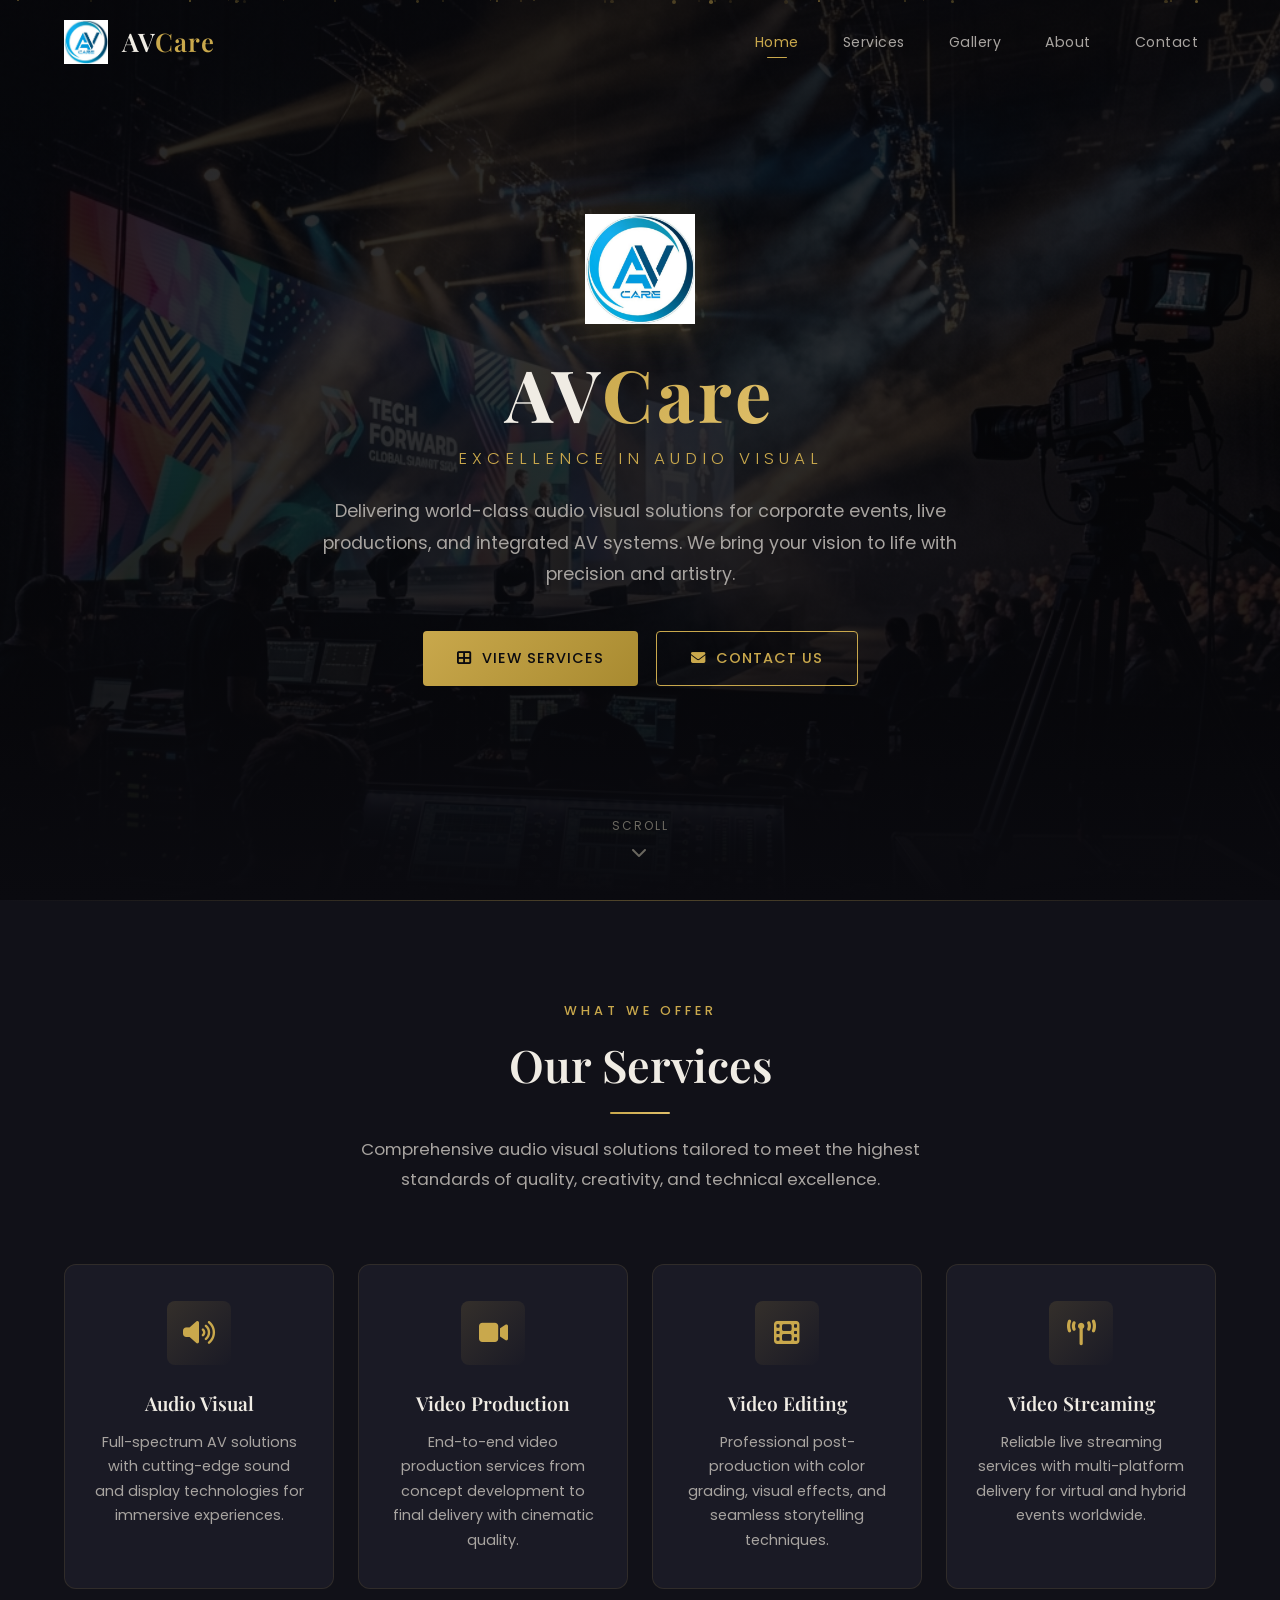
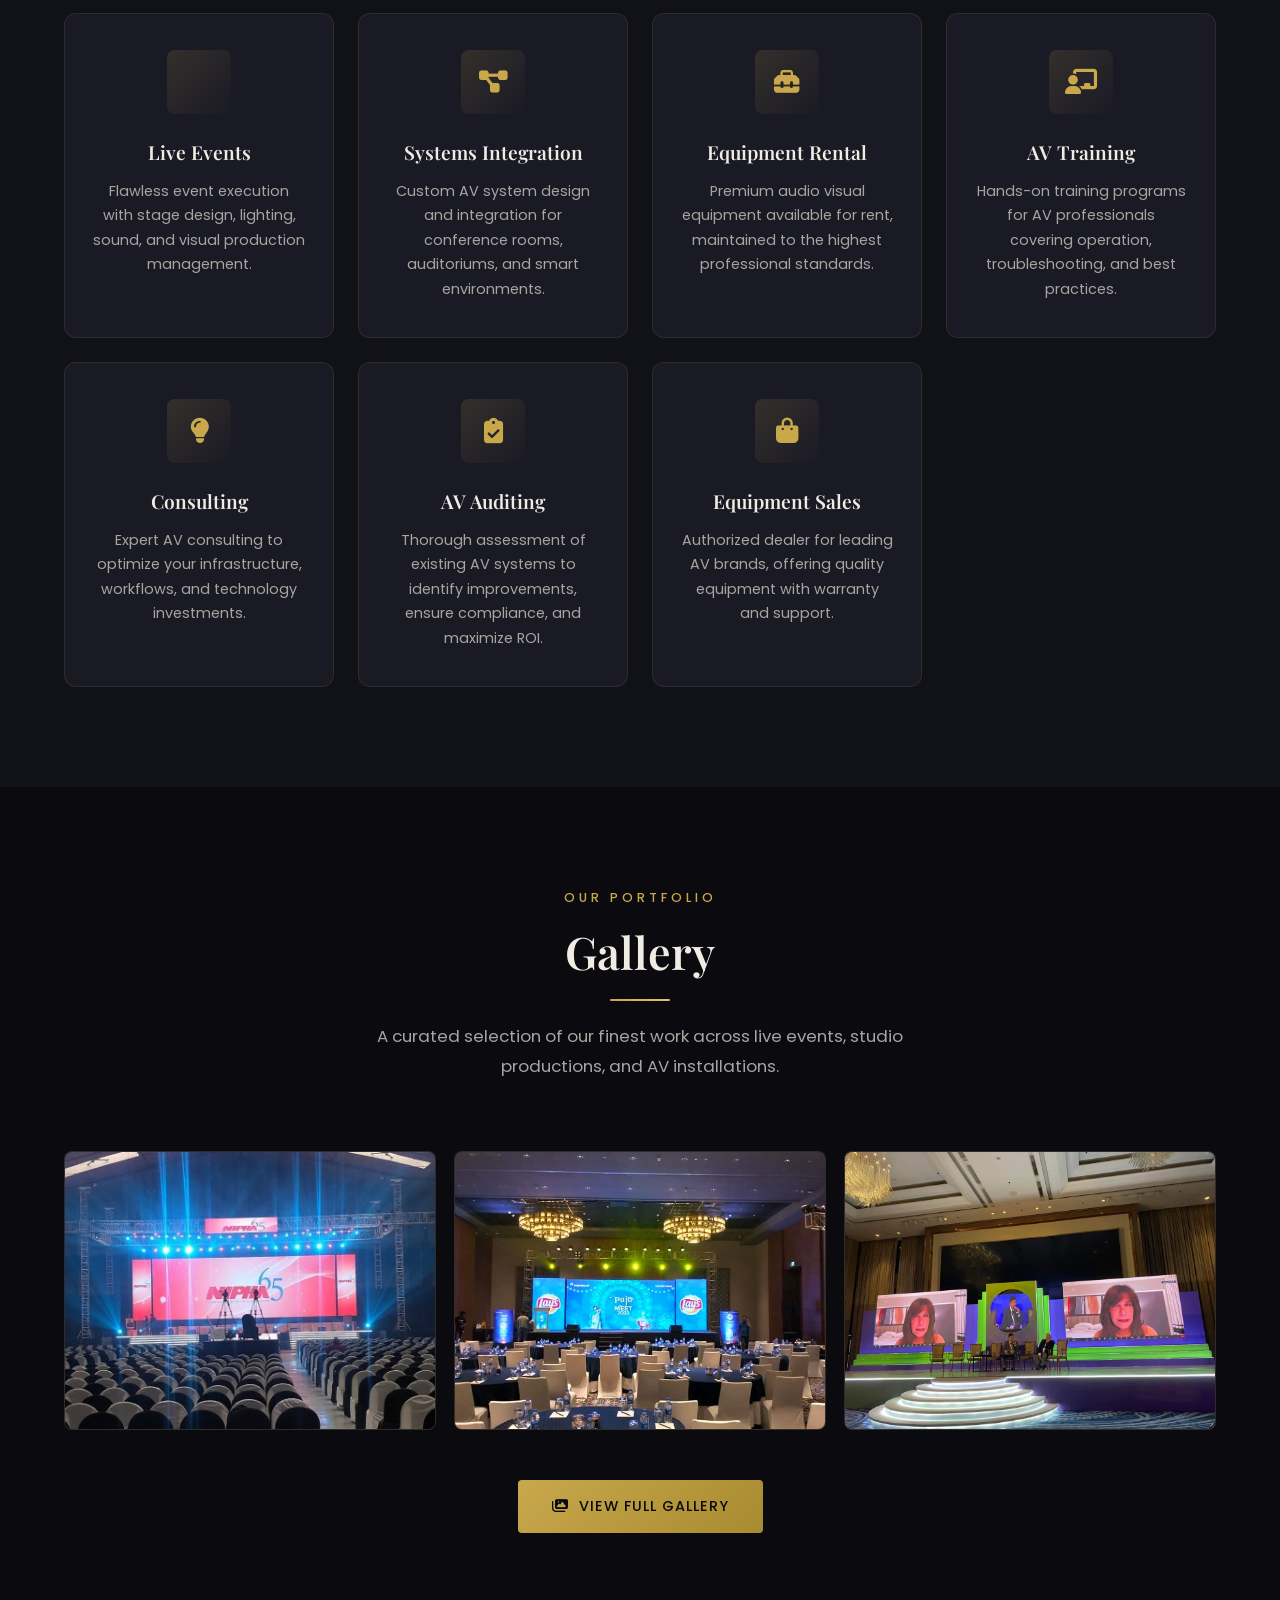
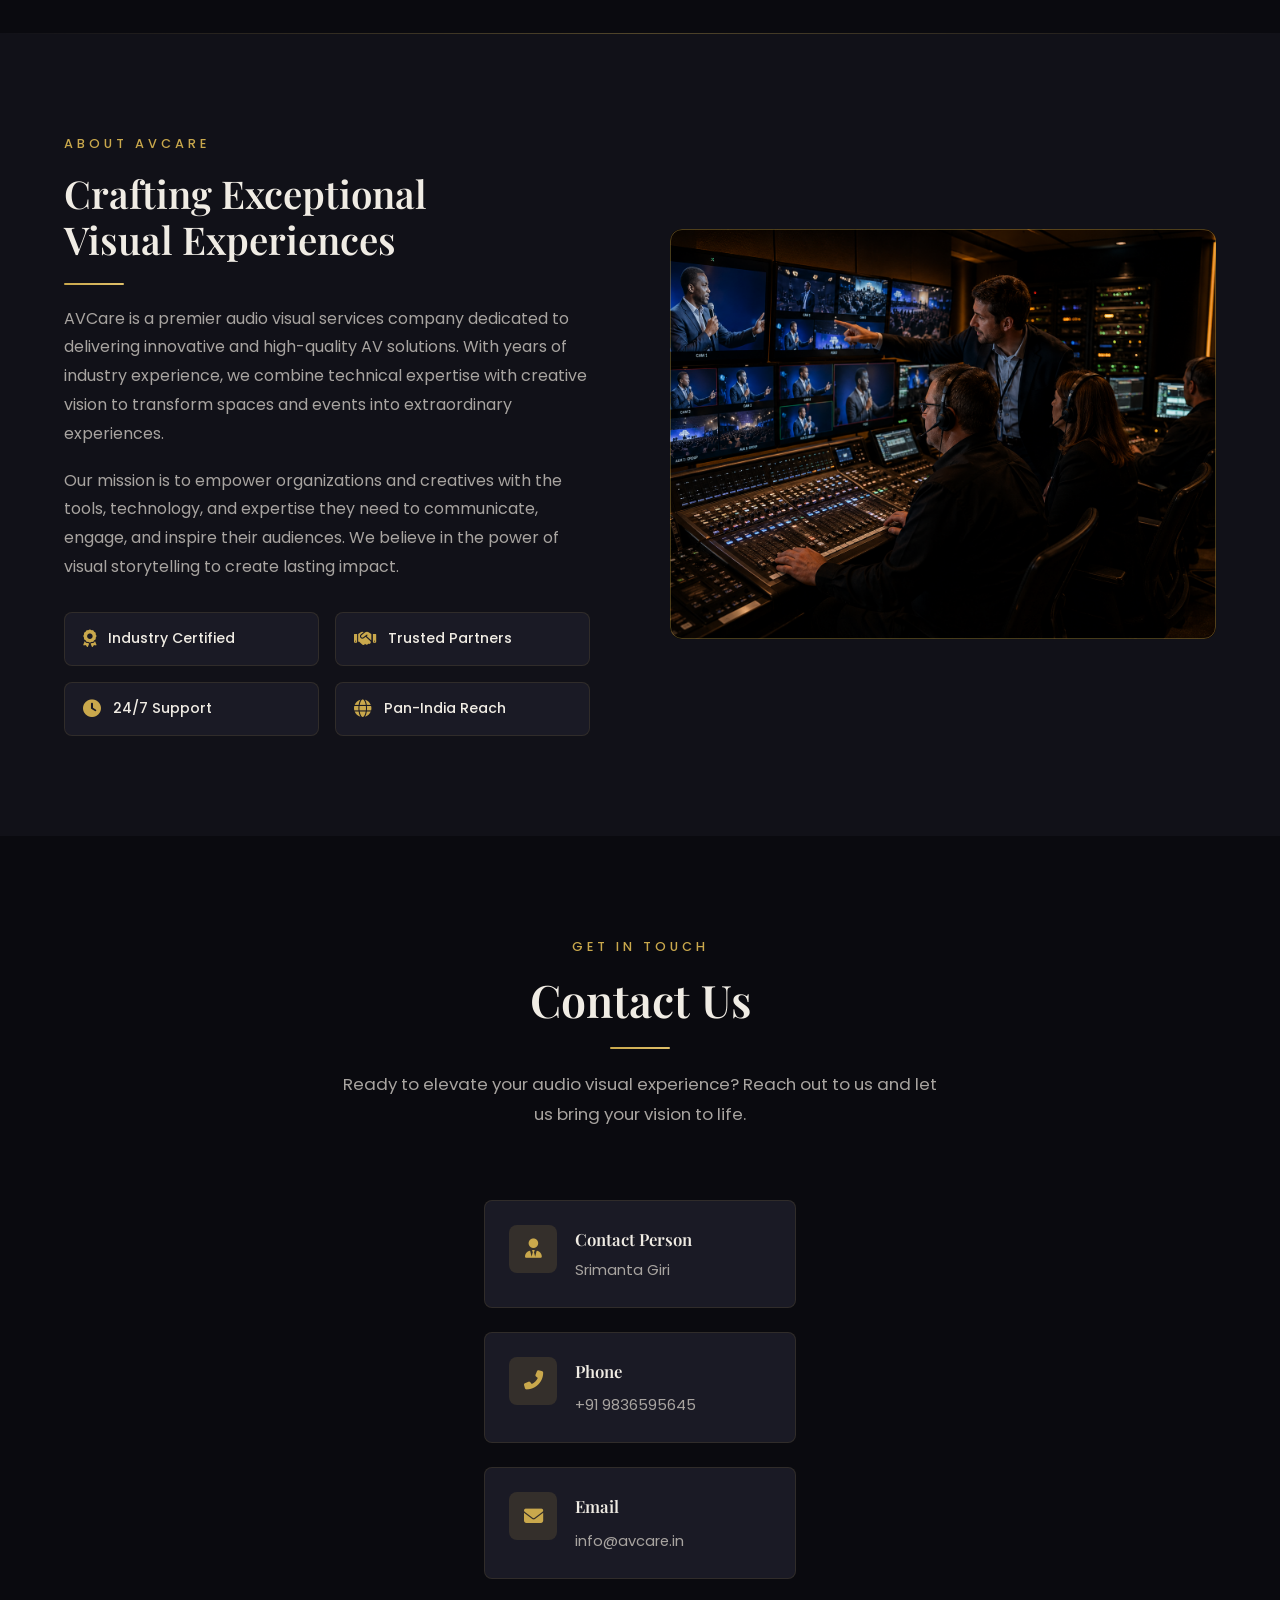
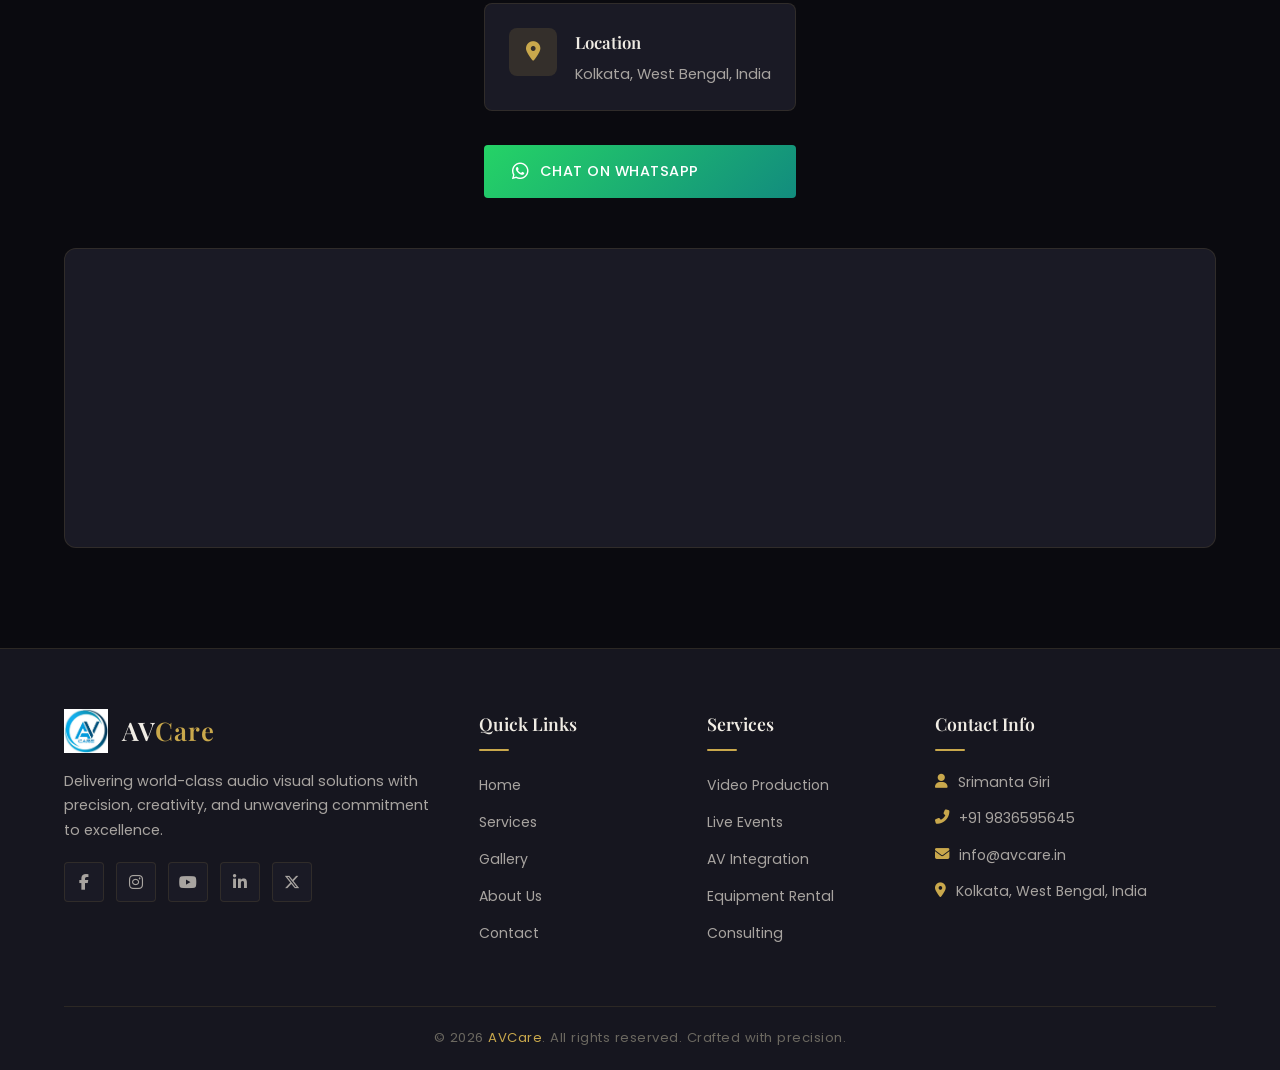
==== index.html @ 85659f5d "first commit" ====
<!DOCTYPE html>
<html lang="en">

<head>
  <meta charset="UTF-8">
  <meta name="viewport" content="width=device-width, initial-scale=1.0">
  <meta name="description"
    content="AVCare — Premium Audio Visual services including video production, live events, AV systems integration, equipment rental, and consulting. Elevating your visual experience.">
  <meta name="keywords"
    content="audio visual, video production, live events, AV services, equipment rental, video streaming, consulting">
  <meta name="author" content="AVCare">
  <title>AVCare — Premium Audio Visual Services</title>

  <!-- Fonts -->
  <link rel="preconnect" href="https://fonts.googleapis.com">
  <link rel="preconnect" href="https://fonts.gstatic.com" crossorigin>
  <link
    href="https://fonts.googleapis.com/css2?family=Playfair+Display:ital,wght@0,400;0,500;0,600;0,700;1,400&family=Poppins:wght@300;400;500;600;700&display=swap"
    rel="stylesheet">

  <!-- Font Awesome Icons -->
  <link rel="stylesheet" href="https://cdnjs.cloudflare.com/ajax/libs/font-awesome/6.5.1/css/all.min.css"
    integrity="sha512-DTOQO9RWCH3ppGqcWaEA1BIZOC6xxalwEsw9c2QQeAIftl+Vegovlnee1c9QX4TctnWMn13TZye+giMm8e2LwA=="
    crossorigin="anonymous" referrerpolicy="no-referrer" />

  <!-- Stylesheet -->
  <link rel="stylesheet" href="css/styles.css">

  <!-- Favicon -->
  <link rel="icon" href="images/logo.jpg" type="image/jpg">
</head>

<body>

  <!-- ============================================================
       PRELOADER
       ============================================================ -->
  <div class="preloader" id="preloader">
    <div class="preloader-inner">
      <div class="preloader-logo">
        <img src="images/logo.jpg" alt="AVCare Logo">
      </div>
      <div class="preloader-bar"></div>
    </div>
  </div>

  <!-- ============================================================
       NAVIGATION
       ============================================================ -->
  <nav class="navbar" id="navbar">
    <div class="container">
      <a href="#home" class="nav-brand">
        <img src="images/logo.jpg" alt="AVCare Logo" class="nav-logo">
        <span class="nav-brand-name">AV<span>Care</span></span>
      </a>

      <ul class="nav-menu" id="navMenu">
        <li><a href="#home" class="nav-link active" data-section="home">Home</a></li>
        <li><a href="#services" class="nav-link" data-section="services">Services</a></li>
        <li><a href="gallery.html" class="nav-link">Gallery</a></li>
        <li><a href="#about" class="nav-link" data-section="about">About</a></li>
        <li><a href="#contact" class="nav-link" data-section="contact">Contact</a></li>
      </ul>

      <button class="nav-toggle" id="navToggle" aria-label="Toggle navigation menu">
        <span></span>
        <span></span>
        <span></span>
      </button>
    </div>
  </nav>

  <!-- ============================================================
       HERO SECTION
       ============================================================ -->
  <section class="hero" id="home">
    <!-- Background -->
    <div class="hero-bg">
      <img src="images/hero-bg.jpg" alt="Audio Visual Production Background">
    </div>
    <div class="hero-overlay"></div>

    <!-- Floating particles -->
    <div class="hero-particles" id="heroParticles"></div>

    <!-- Content -->
    <div class="hero-content">
      <div class="hero-logo reveal">
        <img src="images/logo.jpg" alt="AVCare Logo">
      </div>
      <h1 class="hero-company-name reveal reveal-delay-1">AV<span>Care</span></h1>
      <p class="hero-tagline reveal reveal-delay-2">Excellence in Audio Visual</p>
      <p class="hero-description reveal reveal-delay-3">
        Delivering world-class audio visual solutions for corporate events, live productions,
        and integrated AV systems. We bring your vision to life with precision and artistry.
      </p>
      <div class="hero-buttons reveal reveal-delay-4">
        <a href="#services" class="btn btn-primary">
          <i class="fas fa-th-large"></i> View Services
        </a>
        <a href="#contact" class="btn btn-outline">
          <i class="fas fa-envelope"></i> Contact Us
        </a>
      </div>
    </div>

    <!-- Scroll indicator -->
    <div class="hero-scroll">
      <span>Scroll</span>
      <i class="fas fa-chevron-down"></i>
    </div>
  </section>

  <!-- ============================================================
       SERVICES SECTION
       ============================================================ -->
  <section class="services" id="services">
    <div class="container">
      <div class="section-header reveal">
        <span class="section-subtitle">What We Offer</span>
        <h2 class="section-title">Our Services</h2>
        <div class="section-divider"></div>
        <p class="section-description">
          Comprehensive audio visual solutions tailored to meet the highest standards
          of quality, creativity, and technical excellence.
        </p>
      </div>

      <div class="services-grid">
        <!-- Service 1: Audio Visual -->
        <div class="service-card reveal">
          <div class="service-icon">
            <i class="fas fa-volume-up"></i>
          </div>
          <h3 class="service-title">Audio Visual</h3>
          <p class="service-description">Full-spectrum AV solutions with cutting-edge sound and display technologies for
            immersive experiences.</p>
        </div>

        <!-- Service 2: Video Production -->
        <div class="service-card reveal reveal-delay-1">
          <div class="service-icon">
            <i class="fas fa-video"></i>
          </div>
          <h3 class="service-title">Video Production</h3>
          <p class="service-description">End-to-end video production services from concept development to final delivery
            with cinematic quality.</p>
        </div>

        <!-- Service 3: Video Editing -->
        <div class="service-card reveal reveal-delay-2">
          <div class="service-icon">
            <i class="fas fa-film"></i>
          </div>
          <h3 class="service-title">Video Editing</h3>
          <p class="service-description">Professional post-production with color grading, visual effects, and seamless
            storytelling techniques.</p>
        </div>

        <!-- Service 4: Video Streaming -->
        <div class="service-card reveal reveal-delay-3">
          <div class="service-icon">
            <i class="fas fa-broadcast-tower"></i>
          </div>
          <h3 class="service-title">Video Streaming</h3>
          <p class="service-description">Reliable live streaming services with multi-platform delivery for virtual and
            hybrid events worldwide.</p>
        </div>

        <!-- Service 5: Live Events -->
        <div class="service-card reveal">
          <div class="service-icon">
            <i class="fas fa-calendar-star"></i>
          </div>
          <h3 class="service-title">Live Events</h3>
          <p class="service-description">Flawless event execution with stage design, lighting, sound, and visual
            production management.</p>
        </div>

        <!-- Service 6: Systems Integration -->
        <div class="service-card reveal reveal-delay-1">
          <div class="service-icon">
            <i class="fas fa-project-diagram"></i>
          </div>
          <h3 class="service-title">Systems Integration</h3>
          <p class="service-description">Custom AV system design and integration for conference rooms, auditoriums, and
            smart environments.</p>
        </div>

        <!-- Service 7: Equipment Rental -->
        <div class="service-card reveal reveal-delay-2">
          <div class="service-icon">
            <i class="fas fa-toolbox"></i>
          </div>
          <h3 class="service-title">Equipment Rental</h3>
          <p class="service-description">Premium audio visual equipment available for rent, maintained to the highest
            professional standards.</p>
        </div>

        <!-- Service 8: AV Training -->
        <div class="service-card reveal reveal-delay-3">
          <div class="service-icon">
            <i class="fas fa-chalkboard-teacher"></i>
          </div>
          <h3 class="service-title">AV Training</h3>
          <p class="service-description">Hands-on training programs for AV professionals covering operation,
            troubleshooting, and best practices.</p>
        </div>

        <!-- Service 9: Consulting -->
        <div class="service-card reveal">
          <div class="service-icon">
            <i class="fas fa-lightbulb"></i>
          </div>
          <h3 class="service-title">Consulting</h3>
          <p class="service-description">Expert AV consulting to optimize your infrastructure, workflows, and technology
            investments.</p>
        </div>

        <!-- Service 10: AV Auditing -->
        <div class="service-card reveal reveal-delay-1">
          <div class="service-icon">
            <i class="fas fa-clipboard-check"></i>
          </div>
          <h3 class="service-title">AV Auditing</h3>
          <p class="service-description">Thorough assessment of existing AV systems to identify improvements, ensure
            compliance, and maximize ROI.</p>
        </div>

        <!-- Service 11: Equipment Sales -->
        <div class="service-card reveal reveal-delay-2">
          <div class="service-icon">
            <i class="fas fa-shopping-bag"></i>
          </div>
          <h3 class="service-title">Equipment Sales</h3>
          <p class="service-description">Authorized dealer for leading AV brands, offering quality equipment with
            warranty and support.</p>
        </div>
      </div>
    </div>
  </section>

  <!-- ============================================================
       GALLERY PREVIEW SECTION
       ============================================================ -->
  <section class="gallery-preview" id="gallery">
    <div class="container">
      <div class="section-header reveal">
        <span class="section-subtitle">Our Portfolio</span>
        <h2 class="section-title">Gallery</h2>
        <div class="section-divider"></div>
        <p class="section-description">
          A curated selection of our finest work across live events,
          studio productions, and AV installations.
        </p>
      </div>

      <div class="gallery-preview-grid" id="galleryPreviewGrid">
        <!-- Preview images loaded via JS -->
      </div>

      <div class="gallery-preview-cta reveal">
        <a href="gallery.html" class="btn btn-primary">
          <i class="fas fa-images"></i> View Full Gallery
        </a>
      </div>
    </div>
  </section>

  <!-- ============================================================
       ABOUT SECTION
       ============================================================ -->
  <section class="about" id="about">
    <div class="container">
      <div class="about-grid">
        <!-- About Content -->
        <div class="about-content">
          <span class="section-subtitle reveal">About AVCare</span>
          <h2 class="section-title reveal reveal-delay-1">Crafting Exceptional<br>Visual Experiences</h2>
          <div class="section-divider reveal reveal-delay-2"></div>

          <p class="about-text reveal reveal-delay-2">
            AVCare is a premier audio visual services company dedicated to delivering
            innovative and high-quality AV solutions. With years of industry experience,
            we combine technical expertise with creative vision to transform spaces and
            events into extraordinary experiences.
          </p>

          <p class="about-text reveal reveal-delay-3">
            Our mission is to empower organizations and creatives with the tools, technology,
            and expertise they need to communicate, engage, and inspire their audiences.
            We believe in the power of visual storytelling to create lasting impact.
          </p>

          <div class="about-features reveal reveal-delay-4">
            <div class="about-feature">
              <i class="fas fa-award"></i>
              <span>Industry Certified</span>
            </div>
            <div class="about-feature">
              <i class="fas fa-handshake"></i>
              <span>Trusted Partners</span>
            </div>
            <div class="about-feature">
              <i class="fas fa-clock"></i>
              <span>24/7 Support</span>
            </div>
            <div class="about-feature">
              <i class="fas fa-globe"></i>
              <span>Pan-India Reach</span>
            </div>
          </div>
        </div>

        <!-- About Image -->
        <div class="about-image reveal">
          <img src="images/about-bg.png" alt="AVCare Professional Team at Work" id="aboutImage">
          <div class="about-image-accent"></div>
        </div>
      </div>
    </div>
  </section>

  <!-- ============================================================
       CONTACT SECTION
       ============================================================ -->
  <section class="contact" id="contact">
    <div class="container">
      <div class="section-header reveal">
        <span class="section-subtitle">Get in Touch</span>
        <h2 class="section-title">Contact Us</h2>
        <div class="section-divider"></div>
        <p class="section-description">
          Ready to elevate your audio visual experience? Reach out to us
          and let us bring your vision to life.
        </p>
      </div>

      <div class="contact-grid">
        <!-- Contact Information -->
        <div class="contact-info reveal">
          <!-- Contact Person -->
          <div class="contact-card">
            <div class="contact-card-icon">
              <i class="fas fa-user-tie"></i>
            </div>
            <div class="contact-card-content">
              <h4>Contact Person</h4>
              <p>Srimanta Giri</p>
            </div>
          </div>

          <!-- Phone -->
          <div class="contact-card">
            <div class="contact-card-icon">
              <i class="fas fa-phone-alt"></i>
            </div>
            <div class="contact-card-content">
              <h4>Phone</h4>
              <a href="tel:+919836595645">+91 9836595645</a>
            </div>
          </div>

          <!-- Email -->
          <div class="contact-card">
            <div class="contact-card-icon">
              <i class="fas fa-envelope"></i>
            </div>
            <div class="contact-card-content">
              <h4>Email</h4>
              <a href="mailto:info@avcare.in">info@avcare.in</a>
            </div>
          </div>

          <!-- Location -->
          <div class="contact-card">
            <div class="contact-card-icon">
              <i class="fas fa-map-marker-alt"></i>
            </div>
            <div class="contact-card-content">
              <h4>Location</h4>
              <p>Kolkata, West Bengal, India</p>
            </div>
          </div>

          <!-- WhatsApp Button -->
          <a href="https://wa.me/919836595645" target="_blank" rel="noopener noreferrer" class="btn-whatsapp"
            id="whatsappBtn">
            <i class="fab fa-whatsapp"></i>
            Chat on WhatsApp
          </a>
        </div>

      </div>

      <!-- Map Placeholder -->
      <div class="contact-map reveal">
        <iframe
          src="https://www.google.com/maps/embed?pb=!1m18!1m12!1m3!1d235527.45448583984!2d88.18493893828125!3d22.535564950000003!2m3!1f0!2f0!3f0!3m2!1i1024!2i768!4f13.1!3m3!1m2!1s0x39f882db4908f667%3A0x43e330e68f6c2cbc!2sKolkata%2C%20West%20Bengal!5e0!3m2!1sen!2sin!4v1700000000000!5m2!1sen!2sin"
          allowfullscreen="" loading="lazy" referrerpolicy="no-referrer-when-downgrade"
          title="AVCare Location - Kolkata, India">
        </iframe>
      </div>
    </div>
  </section>

  <!-- ============================================================
       FOOTER
       ============================================================ -->
  <footer class="footer" id="footer">
    <div class="container">
      <div class="footer-grid">
        <!-- Brand Column -->
        <div class="footer-brand">
          <a href="#home" class="nav-brand">
            <img src="images/logo.jpg" alt="AVCare Logo" class="nav-logo">
            <span class="nav-brand-name">AV<span>Care</span></span>
          </a>
          <p>
            Delivering world-class audio visual solutions with precision,
            creativity, and unwavering commitment to excellence.
          </p>
          <div class="footer-social">
            <a href="#" aria-label="Facebook"><i class="fab fa-facebook-f"></i></a>
            <a href="#" aria-label="Instagram"><i class="fab fa-instagram"></i></a>
            <a href="#" aria-label="YouTube"><i class="fab fa-youtube"></i></a>
            <a href="#" aria-label="LinkedIn"><i class="fab fa-linkedin-in"></i></a>
            <a href="#" aria-label="Twitter / X"><i class="fab fa-x-twitter"></i></a>
          </div>
        </div>

        <!-- Quick Links -->
        <div class="footer-column">
          <h4>Quick Links</h4>
          <ul>
            <li><a href="#home">Home</a></li>
            <li><a href="#services">Services</a></li>
            <li><a href="gallery.html">Gallery</a></li>
            <li><a href="#about">About Us</a></li>
            <li><a href="#contact">Contact</a></li>
          </ul>
        </div>

        <!-- Services -->
        <div class="footer-column">
          <h4>Services</h4>
          <ul>
            <li><a href="#services">Video Production</a></li>
            <li><a href="#services">Live Events</a></li>
            <li><a href="#services">AV Integration</a></li>
            <li><a href="#services">Equipment Rental</a></li>
            <li><a href="#services">Consulting</a></li>
          </ul>
        </div>

        <!-- Contact Info -->
        <div class="footer-column">
          <h4>Contact Info</h4>
          <div class="footer-contact-item">
            <i class="fas fa-user"></i>
            <span>Srimanta Giri</span>
          </div>
          <div class="footer-contact-item">
            <i class="fas fa-phone-alt"></i>
            <span>+91 9836595645</span>
          </div>
          <div class="footer-contact-item">
            <i class="fas fa-envelope"></i>
            <span>info@avcare.in</span>
          </div>
          <div class="footer-contact-item">
            <i class="fas fa-map-marker-alt"></i>
            <span>Kolkata, West Bengal, India</span>
          </div>
        </div>
      </div>

      <div class="footer-bottom">
        <p>&copy; 2026 <a href="#home">AVCare</a>. All rights reserved. Crafted with precision.</p>
      </div>
    </div>
  </footer>



  <!-- ============================================================
       BACK TO TOP
       ============================================================ -->
  <button class="back-to-top" id="backToTop" aria-label="Back to top">
    <i class="fas fa-chevron-up"></i>
  </button>

  <!-- JavaScript -->
  <script src="js/script.js"></script>
</body>

</html>
---- css/styles.css ----
/* ============================================================
   AVCare - Premium Audio Visual Services
   Stylesheet
   Theme: Dark Luxury with Gold Accents
   ============================================================ */

/* --- Google Fonts Import --- */
@import url('https://fonts.googleapis.com/css2?family=Playfair+Display:ital,wght@0,400;0,500;0,600;0,700;1,400&family=Poppins:wght@300;400;500;600;700&display=swap');

/* --- CSS Custom Properties (Design Tokens) --- */
:root {
  /* Colors */
  --color-bg-primary: #0a0a0f;
  --color-bg-secondary: #111118;
  --color-bg-tertiary: #16161f;
  --color-bg-card: #1a1a25;
  --color-bg-card-hover: #1f1f2e;

  --color-gold: #c9a84c;
  --color-gold-light: #e0c06a;
  --color-gold-dark: #a88a30;
  --color-gold-muted: rgba(201, 168, 76, 0.15);

  --color-deep-blue: #1a2a5e;
  --color-deep-blue-light: #2a3d7a;

  --color-text-primary: #f0ece4;
  --color-text-secondary: #a8a4a0;
  --color-text-muted: #6b6860;

  --color-border: rgba(201, 168, 76, 0.12);
  --color-border-hover: rgba(201, 168, 76, 0.35);

  --color-overlay: rgba(10, 10, 15, 0.85);
  --color-overlay-dark: rgba(10, 10, 15, 0.92);

  /* Typography */
  --font-heading: 'Playfair Display', Georgia, serif;
  --font-body: 'Poppins', 'Segoe UI', sans-serif;

  /* Spacing */
  --section-padding: 100px 0;
  --container-max: 1200px;
  --container-padding: 0 24px;

  /* Transitions */
  --transition-fast: 0.2s ease;
  --transition-base: 0.35s ease;
  --transition-slow: 0.5s ease;
  --transition-smooth: 0.6s cubic-bezier(0.16, 1, 0.3, 1);

  /* Borders */
  --radius-sm: 4px;
  --radius-md: 8px;
  --radius-lg: 12px;
  --radius-xl: 20px;

  /* Shadows */
  --shadow-card: 0 4px 30px rgba(0, 0, 0, 0.3);
  --shadow-card-hover: 0 8px 40px rgba(0, 0, 0, 0.5), 0 0 30px rgba(201, 168, 76, 0.07);
  --shadow-gold-glow: 0 0 40px rgba(201, 168, 76, 0.15);
}

/* --- Reset & Base --- */
*,
*::before,
*::after {
  margin: 0;
  padding: 0;
  box-sizing: border-box;
}

html {
  scroll-behavior: smooth;
  font-size: 16px;
  -webkit-font-smoothing: antialiased;
  -moz-osx-font-smoothing: grayscale;
}

body {
  font-family: var(--font-body);
  background-color: var(--color-bg-primary);
  color: var(--color-text-primary);
  line-height: 1.7;
  overflow-x: hidden;
}

a {
  text-decoration: none;
  color: inherit;
  transition: color var(--transition-fast);
}

ul {
  list-style: none;
}

img {
  max-width: 100%;
  height: auto;
  display: block;
}

button {
  cursor: pointer;
  border: none;
  outline: none;
  font-family: var(--font-body);
}

/* --- Utility Classes --- */
.container {
  max-width: var(--container-max);
  margin: 0 auto;
  padding: var(--container-padding);
}

.section-header {
  text-align: center;
  margin-bottom: 70px;
}

.section-subtitle {
  font-family: var(--font-body);
  font-size: 0.8rem;
  font-weight: 500;
  letter-spacing: 4px;
  text-transform: uppercase;
  color: var(--color-gold);
  margin-bottom: 16px;
  display: block;
}

.section-title {
  font-family: var(--font-heading);
  font-size: 2.8rem;
  font-weight: 600;
  color: var(--color-text-primary);
  line-height: 1.2;
  margin-bottom: 20px;
}

.section-divider {
  width: 60px;
  height: 2px;
  background: linear-gradient(90deg, var(--color-gold), var(--color-gold-light));
  margin: 0 auto 20px;
  border-radius: 2px;
}

.section-description {
  font-size: 1.05rem;
  color: var(--color-text-secondary);
  max-width: 600px;
  margin: 0 auto;
  line-height: 1.8;
}

/* --- Scroll Reveal Animations --- */
.reveal {
  opacity: 0;
  transform: translateY(40px);
  transition: opacity 0.8s cubic-bezier(0.16, 1, 0.3, 1),
              transform 0.8s cubic-bezier(0.16, 1, 0.3, 1);
}

.reveal.active {
  opacity: 1;
  transform: translateY(0);
}

.reveal-delay-1 { transition-delay: 0.1s; }
.reveal-delay-2 { transition-delay: 0.2s; }
.reveal-delay-3 { transition-delay: 0.3s; }
.reveal-delay-4 { transition-delay: 0.4s; }
.reveal-delay-5 { transition-delay: 0.5s; }

/* --- Preloader --- */
.preloader {
  position: fixed;
  top: 0;
  left: 0;
  width: 100%;
  height: 100%;
  background: var(--color-bg-primary);
  display: flex;
  align-items: center;
  justify-content: center;
  z-index: 10000;
  transition: opacity 0.6s ease, visibility 0.6s ease;
}

.preloader.hidden {
  opacity: 0;
  visibility: hidden;
}

.preloader-inner {
  text-align: center;
}

.preloader-logo {
  width: 80px;
  height: 80px;
  margin: 0 auto 20px;
  animation: preloaderPulse 1.5s ease-in-out infinite;
}

.preloader-logo img {
  width: 100%;
  height: 100%;
  object-fit: contain;
}

.preloader-bar {
  width: 120px;
  height: 2px;
  background: var(--color-bg-tertiary);
  border-radius: 2px;
  overflow: hidden;
  margin: 0 auto;
}

.preloader-bar::after {
  content: '';
  display: block;
  width: 40%;
  height: 100%;
  background: linear-gradient(90deg, var(--color-gold), var(--color-gold-light));
  border-radius: 2px;
  animation: preloaderSlide 1.2s ease-in-out infinite;
}

@keyframes preloaderPulse {
  0%, 100% { opacity: 0.5; transform: scale(0.95); }
  50% { opacity: 1; transform: scale(1); }
}

@keyframes preloaderSlide {
  0% { transform: translateX(-100%); }
  100% { transform: translateX(350%); }
}

/* ============================================================
   NAVIGATION
   ============================================================ */
.navbar {
  position: fixed;
  top: 0;
  left: 0;
  width: 100%;
  padding: 20px 0;
  z-index: 1000;
  transition: background var(--transition-base),
              padding var(--transition-base),
              box-shadow var(--transition-base);
}

.navbar.scrolled {
  background: rgba(10, 10, 15, 0.95);
  backdrop-filter: blur(20px);
  -webkit-backdrop-filter: blur(20px);
  padding: 12px 0;
  box-shadow: 0 2px 30px rgba(0, 0, 0, 0.4);
  border-bottom: 1px solid var(--color-border);
}

.navbar .container {
  display: flex;
  align-items: center;
  justify-content: space-between;
}

.nav-brand {
  display: flex;
  align-items: center;
  gap: 14px;
}

.nav-logo {
  width: 44px;
  height: 44px;
  object-fit: contain;
  transition: transform var(--transition-base);
}

.nav-brand:hover .nav-logo {
  transform: scale(1.05);
}

.nav-brand-name {
  font-family: var(--font-heading);
  font-size: 1.6rem;
  font-weight: 600;
  color: var(--color-text-primary);
  letter-spacing: 1px;
}

.nav-brand-name span {
  color: var(--color-gold);
}

.nav-menu {
  display: flex;
  align-items: center;
  gap: 8px;
}

.nav-link {
  padding: 8px 18px;
  font-size: 0.88rem;
  font-weight: 400;
  letter-spacing: 0.5px;
  color: var(--color-text-secondary);
  border-radius: var(--radius-sm);
  transition: color var(--transition-fast), background var(--transition-fast);
  position: relative;
}

.nav-link:hover,
.nav-link.active {
  color: var(--color-gold);
}

.nav-link::after {
  content: '';
  position: absolute;
  bottom: 2px;
  left: 50%;
  transform: translateX(-50%) scaleX(0);
  width: 20px;
  height: 1.5px;
  background: var(--color-gold);
  border-radius: 2px;
  transition: transform var(--transition-base);
}

.nav-link:hover::after,
.nav-link.active::after {
  transform: translateX(-50%) scaleX(1);
}

/* Mobile hamburger */
.nav-toggle {
  display: none;
  flex-direction: column;
  gap: 5px;
  background: none;
  padding: 6px;
  cursor: pointer;
}

.nav-toggle span {
  width: 24px;
  height: 2px;
  background: var(--color-text-primary);
  border-radius: 2px;
  transition: transform var(--transition-base), opacity var(--transition-base);
}

.nav-toggle.active span:nth-child(1) {
  transform: translateY(7px) rotate(45deg);
}

.nav-toggle.active span:nth-child(2) {
  opacity: 0;
}

.nav-toggle.active span:nth-child(3) {
  transform: translateY(-7px) rotate(-45deg);
}

/* ============================================================
   HERO SECTION
   ============================================================ */
.hero {
  position: relative;
  min-height: 100vh;
  display: flex;
  align-items: center;
  justify-content: center;
  overflow: hidden;
}

.hero-bg {
  position: absolute;
  top: 0;
  left: 0;
  width: 100%;
  height: 100%;
  z-index: -2;
}

.hero-bg img {
  width: 100%;
  height: 100%;
  object-fit: cover;
  filter: brightness(0.3) saturate(0.7);
}

/* Animated gradient overlay */
.hero-overlay {
  position: absolute;
  top: 0;
  left: 0;
  width: 100%;
  height: 100%;
  z-index: -1;
  background: linear-gradient(
    180deg,
    rgba(10, 10, 15, 0.6) 0%,
    rgba(10, 10, 15, 0.4) 40%,
    rgba(10, 10, 15, 0.7) 80%,
    rgba(10, 10, 15, 1) 100%
  );
}

.hero-content {
  text-align: center;
  padding: 0 24px;
  max-width: 850px;
}

.hero-logo {
  width: 110px;
  height: 110px;
  margin: 0 auto 30px;
  animation: heroLogoFloat 4s ease-in-out infinite;
}

.hero-logo img {
  width: 100%;
  height: 100%;
  object-fit: contain;
  filter: drop-shadow(0 4px 20px rgba(201, 168, 76, 0.25));
}

@keyframes heroLogoFloat {
  0%, 100% { transform: translateY(0); }
  50% { transform: translateY(-10px); }
}

.hero-company-name {
  font-family: var(--font-heading);
  font-size: 4.5rem;
  font-weight: 700;
  color: var(--color-text-primary);
  letter-spacing: 4px;
  line-height: 1.1;
  margin-bottom: 10px;
}

.hero-company-name span {
  background: linear-gradient(135deg, var(--color-gold), var(--color-gold-light));
  -webkit-background-clip: text;
  -webkit-text-fill-color: transparent;
  background-clip: text;
}

.hero-tagline {
  font-family: var(--font-body);
  font-size: 1.05rem;
  font-weight: 300;
  letter-spacing: 5px;
  text-transform: uppercase;
  color: var(--color-gold);
  margin-bottom: 24px;
}

.hero-description {
  font-size: 1.1rem;
  color: var(--color-text-secondary);
  line-height: 1.8;
  margin-bottom: 40px;
  max-width: 650px;
  margin-left: auto;
  margin-right: auto;
}

.hero-buttons {
  display: flex;
  gap: 18px;
  justify-content: center;
  flex-wrap: wrap;
}

/* Buttons */
.btn {
  display: inline-flex;
  align-items: center;
  gap: 10px;
  padding: 14px 34px;
  font-family: var(--font-body);
  font-size: 0.9rem;
  font-weight: 500;
  letter-spacing: 1px;
  text-transform: uppercase;
  border-radius: var(--radius-sm);
  transition: all var(--transition-base);
  position: relative;
  overflow: hidden;
}

.btn-primary {
  background: linear-gradient(135deg, var(--color-gold), var(--color-gold-dark));
  color: var(--color-bg-primary);
}

.btn-primary:hover {
  box-shadow: var(--shadow-gold-glow);
  transform: translateY(-2px);
}

.btn-outline {
  background: transparent;
  color: var(--color-gold);
  border: 1px solid var(--color-gold);
}

.btn-outline:hover {
  background: var(--color-gold-muted);
  transform: translateY(-2px);
}

/* Hero scroll indicator */
.hero-scroll {
  position: absolute;
  bottom: 40px;
  left: 50%;
  transform: translateX(-50%);
  display: flex;
  flex-direction: column;
  align-items: center;
  gap: 8px;
  color: var(--color-text-muted);
  font-size: 0.75rem;
  letter-spacing: 2px;
  text-transform: uppercase;
  animation: scrollBounce 2s ease-in-out infinite;
}

.hero-scroll i {
  font-size: 1rem;
}

@keyframes scrollBounce {
  0%, 100% { transform: translateX(-50%) translateY(0); }
  50% { transform: translateX(-50%) translateY(8px); }
}

/* Decorative particles */
.hero-particles {
  position: absolute;
  top: 0;
  left: 0;
  width: 100%;
  height: 100%;
  z-index: -1;
  pointer-events: none;
  overflow: hidden;
}

.particle {
  position: absolute;
  width: 3px;
  height: 3px;
  background: var(--color-gold);
  border-radius: 50%;
  opacity: 0;
  animation: particleFloat linear infinite;
}

@keyframes particleFloat {
  0% {
    opacity: 0;
    transform: translateY(100vh) scale(0);
  }
  10% {
    opacity: 0.6;
  }
  90% {
    opacity: 0.2;
  }
  100% {
    opacity: 0;
    transform: translateY(-20vh) scale(1);
  }
}

/* ============================================================
   SERVICES SECTION
   ============================================================ */
.services {
  padding: var(--section-padding);
  background: var(--color-bg-secondary);
  position: relative;
}

.services::before {
  content: '';
  position: absolute;
  top: 0;
  left: 0;
  width: 100%;
  height: 1px;
  background: linear-gradient(90deg, transparent, var(--color-border-hover), transparent);
}

.services-grid {
  display: grid;
  grid-template-columns: repeat(auto-fill, minmax(260px, 1fr));
  gap: 24px;
}

.service-card {
  background: var(--color-bg-card);
  border: 1px solid var(--color-border);
  border-radius: var(--radius-lg);
  padding: 36px 28px;
  text-align: center;
  transition: all var(--transition-smooth);
  position: relative;
  overflow: hidden;
}

.service-card::before {
  content: '';
  position: absolute;
  top: 0;
  left: 0;
  width: 100%;
  height: 100%;
  background: linear-gradient(135deg, var(--color-gold-muted), transparent 60%);
  opacity: 0;
  transition: opacity var(--transition-base);
}

.service-card:hover {
  transform: translateY(-8px);
  border-color: var(--color-border-hover);
  box-shadow: var(--shadow-card-hover);
  background: var(--color-bg-card-hover);
}

.service-card:hover::before {
  opacity: 1;
}

.service-icon {
  position: relative;
  width: 64px;
  height: 64px;
  margin: 0 auto 22px;
  display: flex;
  align-items: center;
  justify-content: center;
  background: linear-gradient(135deg, var(--color-gold-muted), transparent);
  border-radius: var(--radius-md);
  transition: all var(--transition-base);
}

.service-icon i {
  font-size: 1.6rem;
  color: var(--color-gold);
  transition: transform var(--transition-base);
}

.service-card:hover .service-icon {
  background: linear-gradient(135deg, var(--color-gold), var(--color-gold-dark));
  box-shadow: var(--shadow-gold-glow);
}

.service-card:hover .service-icon i {
  color: var(--color-bg-primary);
  transform: scale(1.1);
}

.service-title {
  font-family: var(--font-heading);
  font-size: 1.2rem;
  font-weight: 600;
  color: var(--color-text-primary);
  margin-bottom: 10px;
  position: relative;
}

.service-description {
  font-size: 0.9rem;
  color: var(--color-text-secondary);
  line-height: 1.7;
  position: relative;
}

/* ============================================================
   GALLERY PREVIEW (Homepage)
   ============================================================ */
.gallery-preview {
  padding: var(--section-padding);
  background: var(--color-bg-primary);
  position: relative;
}

.gallery-preview-grid {
  display: grid;
  grid-template-columns: repeat(3, 1fr);
  gap: 18px;
  margin-bottom: 40px;
}

.gallery-preview-item {
  position: relative;
  border-radius: var(--radius-md);
  overflow: hidden;
  aspect-ratio: 4 / 3;
  background: var(--color-bg-card);
  border: 1px solid var(--color-border);
  cursor: pointer;
}

.gallery-preview-item img {
  width: 100%;
  height: 100%;
  object-fit: cover;
  transition: transform var(--transition-slow), filter var(--transition-slow);
}

.gallery-preview-item-overlay {
  position: absolute;
  top: 0;
  left: 0;
  width: 100%;
  height: 100%;
  background: linear-gradient(180deg, transparent 0%, rgba(10, 10, 15, 0.75) 100%);
  opacity: 0;
  transition: opacity var(--transition-base);
  display: flex;
  align-items: flex-end;
  padding: 20px;
}

.gallery-preview-item-overlay span {
  font-family: var(--font-heading);
  font-size: 1rem;
  font-weight: 500;
  color: var(--color-text-primary);
}

.gallery-preview-item:hover img {
  transform: scale(1.08);
  filter: brightness(0.7);
}

.gallery-preview-item:hover .gallery-preview-item-overlay {
  opacity: 1;
}

.gallery-preview-cta {
  text-align: center;
  padding-top: 10px;
}

/* ============================================================
   GALLERY PAGE
   ============================================================ */
.gallery-page {
  padding-top: 0;
}

/* Gallery page hero */
.gallery-page-hero {
  padding: 140px 0 60px;
  background: var(--color-bg-secondary);
  text-align: center;
  position: relative;
  border-bottom: 1px solid var(--color-border);
}

.gallery-page-hero::before {
  content: '';
  position: absolute;
  top: 0;
  left: 0;
  width: 100%;
  height: 100%;
  background: radial-gradient(ellipse at top center, rgba(201, 168, 76, 0.04) 0%, transparent 70%);
  pointer-events: none;
}

.gallery-page-hero-content {
  position: relative;
}

/* Breadcrumb */
.breadcrumb {
  display: flex;
  align-items: center;
  justify-content: center;
  gap: 10px;
  margin-bottom: 20px;
  font-size: 0.85rem;
}

.breadcrumb a {
  color: var(--color-text-secondary);
  transition: color var(--transition-fast);
}

.breadcrumb a:hover {
  color: var(--color-gold);
}

.breadcrumb i {
  font-size: 0.6rem;
  color: var(--color-text-muted);
}

.breadcrumb span {
  color: var(--color-gold);
}

/* Gallery filter bar */
.gallery-filters {
  padding: 30px 0;
  background: var(--color-bg-primary);
  position: sticky;
  top: 64px;
  z-index: 100;
  border-bottom: 1px solid var(--color-border);
}

.filter-bar {
  display: flex;
  align-items: center;
  justify-content: center;
  gap: 10px;
  flex-wrap: wrap;
}

.filter-btn {
  padding: 10px 24px;
  font-family: var(--font-body);
  font-size: 0.85rem;
  font-weight: 500;
  letter-spacing: 0.5px;
  text-transform: uppercase;
  color: var(--color-text-secondary);
  background: var(--color-bg-card);
  border: 1px solid var(--color-border);
  border-radius: var(--radius-sm);
  cursor: pointer;
  transition: all var(--transition-fast);
}

.filter-btn:hover {
  color: var(--color-gold);
  border-color: var(--color-border-hover);
}

.filter-btn.active {
  background: linear-gradient(135deg, var(--color-gold), var(--color-gold-dark));
  color: var(--color-bg-primary);
  border-color: var(--color-gold);
}

/* Gallery page content */
.gallery-page-content {
  padding: 50px 0 80px;
  background: var(--color-bg-primary);
  min-height: 50vh;
}

/* Masonry grid */
.gallery-masonry {
  display: grid;
  grid-template-columns: repeat(auto-fill, minmax(300px, 1fr));
  gap: 20px;
}

/* Gallery card */
.gallery-card {
  opacity: 0;
  transform: translateY(30px) scale(0.97);
  animation: galleryCardIn 0.6s cubic-bezier(0.16, 1, 0.3, 1) forwards;
}

.gallery-card.visible {
  opacity: 1;
  transform: translateY(0) scale(1);
}

@keyframes galleryCardIn {
  to {
    opacity: 1;
    transform: translateY(0) scale(1);
  }
}

.gallery-card-inner {
  position: relative;
  border-radius: var(--radius-lg);
  overflow: hidden;
  aspect-ratio: 4 / 3;
  background: var(--color-bg-card);
  border: 1px solid var(--color-border);
  cursor: pointer;
  transition: border-color var(--transition-base), box-shadow var(--transition-base);
}

.gallery-card-inner:hover {
  border-color: var(--color-border-hover);
  box-shadow: var(--shadow-card-hover);
}

.gallery-card-inner img {
  width: 100%;
  height: 100%;
  object-fit: cover;
  transition: transform var(--transition-slow), filter var(--transition-slow);
}

.gallery-card-inner:hover img {
  transform: scale(1.06);
  filter: brightness(0.6);
}

.gallery-card-overlay {
  position: absolute;
  top: 0;
  left: 0;
  width: 100%;
  height: 100%;
  background: linear-gradient(180deg, transparent 30%, rgba(10, 10, 15, 0.85) 100%);
  opacity: 0;
  transition: opacity var(--transition-base);
  display: flex;
  align-items: flex-end;
  justify-content: space-between;
  padding: 24px;
}

.gallery-card-inner:hover .gallery-card-overlay {
  opacity: 1;
}

.gallery-card-info {
  flex: 1;
}

.gallery-card-category {
  display: inline-block;
  font-size: 0.7rem;
  font-weight: 600;
  text-transform: uppercase;
  letter-spacing: 1.5px;
  color: var(--color-gold);
  margin-bottom: 6px;
}

.gallery-card-title {
  font-family: var(--font-heading);
  font-size: 1.1rem;
  font-weight: 500;
  color: var(--color-text-primary);
  line-height: 1.3;
}

.gallery-card-expand {
  width: 42px;
  height: 42px;
  display: flex;
  align-items: center;
  justify-content: center;
  background: rgba(201, 168, 76, 0.2);
  border: 1px solid var(--color-border-hover);
  border-radius: 50%;
  color: var(--color-gold);
  font-size: 1rem;
  flex-shrink: 0;
  transition: all var(--transition-fast);
}

.gallery-card-expand:hover {
  background: var(--color-gold);
  color: var(--color-bg-primary);
}

/* Gallery empty state */
.gallery-empty {
  display: flex;
  flex-direction: column;
  align-items: center;
  justify-content: center;
  padding: 80px 24px;
  text-align: center;
  color: var(--color-text-muted);
}

.gallery-empty i {
  font-size: 3.5rem;
  color: var(--color-gold-muted);
  margin-bottom: 20px;
}

.gallery-empty h3 {
  font-family: var(--font-heading);
  font-size: 1.4rem;
  color: var(--color-text-secondary);
  margin-bottom: 10px;
}

.gallery-empty p {
  font-size: 0.95rem;
  line-height: 1.7;
}

.gallery-empty code {
  color: var(--color-gold);
  background: var(--color-gold-muted);
  padding: 2px 8px;
  border-radius: var(--radius-sm);
  font-size: 0.88rem;
}

/* --- Lightbox --- */
.lightbox {
  position: fixed;
  top: 0;
  left: 0;
  width: 100%;
  height: 100%;
  background: var(--color-overlay-dark);
  z-index: 9999;
  display: flex;
  align-items: center;
  justify-content: center;
  opacity: 0;
  visibility: hidden;
  transition: opacity var(--transition-base), visibility var(--transition-base);
  backdrop-filter: blur(10px);
}

.lightbox.active {
  opacity: 1;
  visibility: visible;
}

.lightbox-content {
  position: relative;
  max-width: 90vw;
  max-height: 85vh;
  transform: scale(0.9);
  transition: transform var(--transition-smooth);
}

.lightbox.active .lightbox-content {
  transform: scale(1);
}

.lightbox-content img {
  max-width: 100%;
  max-height: 85vh;
  object-fit: contain;
  border-radius: var(--radius-md);
  box-shadow: 0 20px 60px rgba(0, 0, 0, 0.6);
}

.lightbox-close {
  position: absolute;
  top: -40px;
  right: 0;
  background: none;
  color: var(--color-text-primary);
  font-size: 1.5rem;
  padding: 8px;
  transition: color var(--transition-fast);
}

.lightbox-close:hover {
  color: var(--color-gold);
}

.lightbox-nav {
  position: absolute;
  top: 50%;
  transform: translateY(-50%);
  background: rgba(201, 168, 76, 0.15);
  border: 1px solid var(--color-border-hover);
  color: var(--color-gold);
  width: 48px;
  height: 48px;
  border-radius: 50%;
  display: flex;
  align-items: center;
  justify-content: center;
  font-size: 1.2rem;
  transition: all var(--transition-fast);
}

.lightbox-nav:hover {
  background: var(--color-gold);
  color: var(--color-bg-primary);
}

.lightbox-prev { left: -70px; }
.lightbox-next { right: -70px; }

.lightbox-counter {
  text-align: center;
  margin-top: 16px;
  font-size: 0.85rem;
  font-weight: 400;
  color: var(--color-text-muted);
  letter-spacing: 2px;
}

/* ============================================================
   ABOUT SECTION
   ============================================================ */
.about {
  padding: var(--section-padding);
  background: var(--color-bg-secondary);
  position: relative;
}

.about::before {
  content: '';
  position: absolute;
  top: 0;
  left: 0;
  width: 100%;
  height: 1px;
  background: linear-gradient(90deg, transparent, var(--color-border-hover), transparent);
}

.about-grid {
  display: grid;
  grid-template-columns: 1fr 1fr;
  gap: 60px;
  align-items: center;
}

.about-image {
  position: relative;
  border-radius: var(--radius-lg);
  overflow: hidden;
  aspect-ratio: 4 / 3;
}

.about-image img {
  width: 100%;
  height: 100%;
  object-fit: cover;
}

.about-image::after {
  content: '';
  position: absolute;
  top: 0;
  left: 0;
  width: 100%;
  height: 100%;
  border: 1px solid var(--color-border-hover);
  border-radius: var(--radius-lg);
}

.about-image-accent {
  position: absolute;
  top: -10px;
  right: -10px;
  width: 100%;
  height: 100%;
  border: 1px solid var(--color-gold);
  border-radius: var(--radius-lg);
  opacity: 0.2;
  z-index: -1;
}

.about-content {
  padding-right: 20px;
}

.about-content .section-subtitle {
  text-align: left;
}

.about-content .section-title {
  text-align: left;
  font-size: 2.4rem;
}

.about-content .section-divider {
  margin: 0 0 20px;
}

.about-text {
  font-size: 1rem;
  color: var(--color-text-secondary);
  line-height: 1.8;
  margin-bottom: 18px;
}

.about-features {
  display: grid;
  grid-template-columns: 1fr 1fr;
  gap: 16px;
  margin-top: 30px;
}

.about-feature {
  display: flex;
  align-items: center;
  gap: 12px;
  padding: 14px 18px;
  background: var(--color-bg-card);
  border: 1px solid var(--color-border);
  border-radius: var(--radius-md);
  transition: all var(--transition-fast);
}

.about-feature:hover {
  border-color: var(--color-border-hover);
  background: var(--color-bg-card-hover);
}

.about-feature i {
  color: var(--color-gold);
  font-size: 1.1rem;
  flex-shrink: 0;
}

.about-feature span {
  font-size: 0.88rem;
  font-weight: 500;
  color: var(--color-text-primary);
}

/* ============================================================
   CONTACT SECTION
   ============================================================ */
.contact {
  padding: var(--section-padding);
  background: var(--color-bg-primary);
  position: relative;
}

.contact-grid {
  display: flex;
  justify-content: center;
}

.contact-info {
  display: flex;
  flex-direction: column;
  gap: 24px;
}

.contact-card {
  display: flex;
  align-items: flex-start;
  gap: 18px;
  padding: 24px;
  background: var(--color-bg-card);
  border: 1px solid var(--color-border);
  border-radius: var(--radius-md);
  transition: all var(--transition-fast);
}

.contact-card:hover {
  border-color: var(--color-border-hover);
  background: var(--color-bg-card-hover);
}

.contact-card-icon {
  width: 48px;
  height: 48px;
  flex-shrink: 0;
  display: flex;
  align-items: center;
  justify-content: center;
  background: var(--color-gold-muted);
  border-radius: var(--radius-md);
}

.contact-card-icon i {
  font-size: 1.2rem;
  color: var(--color-gold);
}

.contact-card-content h4 {
  font-family: var(--font-heading);
  font-size: 1.05rem;
  font-weight: 600;
  color: var(--color-text-primary);
  margin-bottom: 6px;
}

.contact-card-content p,
.contact-card-content a {
  font-size: 0.92rem;
  color: var(--color-text-secondary);
  line-height: 1.6;
}

.contact-card-content a:hover {
  color: var(--color-gold);
}

/* WhatsApp button */
.btn-whatsapp {
  display: inline-flex;
  align-items: center;
  gap: 10px;
  padding: 14px 28px;
  background: linear-gradient(135deg, #25d366, #128c7e);
  color: #fff;
  font-family: var(--font-body);
  font-size: 0.9rem;
  font-weight: 500;
  letter-spacing: 0.5px;
  border-radius: var(--radius-sm);
  transition: all var(--transition-base);
  margin-top: 10px;
  text-transform: uppercase;
}

.btn-whatsapp:hover {
  transform: translateY(-2px);
  box-shadow: 0 8px 30px rgba(37, 211, 102, 0.3);
}

.btn-whatsapp i {
  font-size: 1.2rem;
}

/* Contact Form */
.contact-form {
  display: flex;
  flex-direction: column;
  gap: 18px;
}

.form-group {
  position: relative;
}

.form-group label {
  display: block;
  font-size: 0.82rem;
  font-weight: 500;
  letter-spacing: 0.5px;
  text-transform: uppercase;
  color: var(--color-text-secondary);
  margin-bottom: 8px;
}

.form-group input,
.form-group textarea {
  width: 100%;
  padding: 14px 18px;
  background: var(--color-bg-card);
  border: 1px solid var(--color-border);
  border-radius: var(--radius-md);
  color: var(--color-text-primary);
  font-family: var(--font-body);
  font-size: 0.95rem;
  transition: border-color var(--transition-fast), box-shadow var(--transition-fast);
  outline: none;
}

.form-group input::placeholder,
.form-group textarea::placeholder {
  color: var(--color-text-muted);
}

.form-group input:focus,
.form-group textarea:focus {
  border-color: var(--color-gold);
  box-shadow: 0 0 0 3px var(--color-gold-muted);
}

.form-group textarea {
  min-height: 140px;
  resize: vertical;
}

.btn-submit {
  width: 100%;
  padding: 16px;
  background: linear-gradient(135deg, var(--color-gold), var(--color-gold-dark));
  color: var(--color-bg-primary);
  font-weight: 600;
  font-size: 0.92rem;
  letter-spacing: 1px;
  text-transform: uppercase;
  border-radius: var(--radius-md);
  transition: all var(--transition-base);
}

.btn-submit:hover {
  box-shadow: var(--shadow-gold-glow);
  transform: translateY(-2px);
}

/* Map placeholder */
.contact-map {
  margin-top: 50px;
  border-radius: var(--radius-lg);
  overflow: hidden;
  border: 1px solid var(--color-border);
  height: 300px;
  background: var(--color-bg-card);
  display: flex;
  align-items: center;
  justify-content: center;
  position: relative;
}

.contact-map iframe {
  width: 100%;
  height: 100%;
  border: none;
  filter: grayscale(0.8) brightness(0.6) contrast(1.2);
  transition: filter var(--transition-base);
}

.contact-map:hover iframe {
  filter: grayscale(0.3) brightness(0.8) contrast(1.1);
}

/* ============================================================
   FOOTER
   ============================================================ */
.footer {
  background: var(--color-bg-tertiary);
  border-top: 1px solid var(--color-border);
  padding: 60px 0 0;
}

.footer-grid {
  display: grid;
  grid-template-columns: 2fr 1fr 1fr 1.5fr;
  gap: 40px;
  padding-bottom: 50px;
}

.footer-brand .nav-brand {
  margin-bottom: 16px;
}

.footer-brand p {
  font-size: 0.9rem;
  color: var(--color-text-secondary);
  line-height: 1.7;
  margin-bottom: 20px;
}

.footer-social {
  display: flex;
  gap: 12px;
}

.footer-social a {
  width: 40px;
  height: 40px;
  display: flex;
  align-items: center;
  justify-content: center;
  background: var(--color-bg-card);
  border: 1px solid var(--color-border);
  border-radius: var(--radius-sm);
  color: var(--color-text-secondary);
  font-size: 1rem;
  transition: all var(--transition-fast);
}

.footer-social a:hover {
  background: var(--color-gold);
  border-color: var(--color-gold);
  color: var(--color-bg-primary);
  transform: translateY(-3px);
}

.footer-column h4 {
  font-family: var(--font-heading);
  font-size: 1.1rem;
  font-weight: 600;
  color: var(--color-text-primary);
  margin-bottom: 20px;
  position: relative;
  padding-bottom: 12px;
}

.footer-column h4::after {
  content: '';
  position: absolute;
  bottom: 0;
  left: 0;
  width: 30px;
  height: 2px;
  background: var(--color-gold);
  border-radius: 2px;
}

.footer-column ul li {
  margin-bottom: 10px;
}

.footer-column ul li a {
  font-size: 0.88rem;
  color: var(--color-text-secondary);
  transition: color var(--transition-fast), padding-left var(--transition-fast);
}

.footer-column ul li a:hover {
  color: var(--color-gold);
  padding-left: 6px;
}

.footer-contact-item {
  display: flex;
  align-items: flex-start;
  gap: 10px;
  margin-bottom: 14px;
}

.footer-contact-item i {
  color: var(--color-gold);
  margin-top: 3px;
  font-size: 0.9rem;
}

.footer-contact-item span {
  font-size: 0.88rem;
  color: var(--color-text-secondary);
  line-height: 1.6;
}

.footer-bottom {
  border-top: 1px solid var(--color-border);
  padding: 20px 0;
  text-align: center;
}

.footer-bottom p {
  font-size: 0.82rem;
  color: var(--color-text-muted);
  letter-spacing: 0.5px;
}

.footer-bottom a {
  color: var(--color-gold);
}

/* ============================================================
   BACK TO TOP
   ============================================================ */
.back-to-top {
  position: fixed;
  bottom: 30px;
  right: 30px;
  width: 46px;
  height: 46px;
  background: linear-gradient(135deg, var(--color-gold), var(--color-gold-dark));
  color: var(--color-bg-primary);
  border-radius: var(--radius-sm);
  display: flex;
  align-items: center;
  justify-content: center;
  font-size: 1rem;
  opacity: 0;
  visibility: hidden;
  transform: translateY(20px);
  transition: all var(--transition-base);
  z-index: 500;
  box-shadow: 0 4px 20px rgba(201, 168, 76, 0.3);
}

.back-to-top.visible {
  opacity: 1;
  visibility: visible;
  transform: translateY(0);
}

.back-to-top:hover {
  transform: translateY(-3px);
  box-shadow: var(--shadow-gold-glow);
}

/* ============================================================
   RESPONSIVE DESIGN
   ============================================================ */

/* Tablets & smaller desktops */
@media (max-width: 1024px) {
  .section-title {
    font-size: 2.3rem;
  }

  .hero-company-name {
    font-size: 3.5rem;
  }

  .about-grid {
    gap: 40px;
  }

  .footer-grid {
    grid-template-columns: 1fr 1fr;
    gap: 30px;
  }

  .lightbox-prev { left: 10px; }
  .lightbox-next { right: 10px; }
}

/* Tablets */
@media (max-width: 768px) {
  :root {
    --section-padding: 70px 0;
  }

  /* Navigation mobile */
  .nav-toggle {
    display: flex;
  }

  .nav-menu {
    position: fixed;
    top: 0;
    right: -100%;
    width: 280px;
    height: 100vh;
    background: var(--color-bg-secondary);
    flex-direction: column;
    align-items: flex-start;
    padding: 90px 30px 40px;
    gap: 4px;
    transition: right var(--transition-smooth);
    border-left: 1px solid var(--color-border);
    box-shadow: -10px 0 40px rgba(0, 0, 0, 0.5);
  }

  .nav-menu.active {
    right: 0;
  }

  .nav-link {
    width: 100%;
    padding: 14px 16px;
    font-size: 0.95rem;
  }

  .nav-link::after {
    left: 16px;
    transform: scaleX(0);
    transform-origin: left;
    bottom: 8px;
  }

  .nav-link:hover::after,
  .nav-link.active::after {
    transform: scaleX(1);
  }

  /* Hero */
  .hero-company-name {
    font-size: 2.8rem;
    letter-spacing: 2px;
  }

  .hero-tagline {
    font-size: 0.85rem;
    letter-spacing: 3px;
  }

  .hero-description {
    font-size: 1rem;
  }

  .hero-logo {
    width: 80px;
    height: 80px;
  }

  .section-title {
    font-size: 2rem;
  }

  .section-header {
    margin-bottom: 50px;
  }

  /* About */
  .about-grid {
    grid-template-columns: 1fr;
    gap: 40px;
  }

  .about-content {
    padding-right: 0;
    order: 1;
  }

  .about-image {
    order: 2;
  }

  /* Contact */
  .contact-grid {
    grid-template-columns: 1fr;
    gap: 40px;
  }

  /* Footer */
  .footer-grid {
    grid-template-columns: 1fr;
    gap: 30px;
  }

  /* Gallery */
  .gallery-preview-grid {
    grid-template-columns: repeat(2, 1fr);
    gap: 12px;
  }

  .gallery-masonry {
    grid-template-columns: repeat(auto-fill, minmax(240px, 1fr));
    gap: 14px;
  }

  .gallery-page-hero {
    padding: 120px 0 50px;
  }

  /* Services */
  .services-grid {
    grid-template-columns: repeat(auto-fill, minmax(220px, 1fr));
    gap: 16px;
  }
}

/* Mobile phones */
@media (max-width: 480px) {
  :root {
    --section-padding: 60px 0;
  }

  .hero-company-name {
    font-size: 2.2rem;
  }

  .hero-tagline {
    font-size: 0.75rem;
    letter-spacing: 2px;
  }

  .hero-buttons {
    flex-direction: column;
    gap: 12px;
  }

  .btn {
    width: 100%;
    justify-content: center;
  }

  .section-title {
    font-size: 1.8rem;
  }

  .about-features {
    grid-template-columns: 1fr;
  }

  .services-grid {
    grid-template-columns: 1fr;
  }

  .gallery-preview-grid {
    grid-template-columns: 1fr 1fr;
    gap: 8px;
  }

  .gallery-masonry {
    grid-template-columns: 1fr 1fr;
    gap: 10px;
  }

  .filter-bar {
    gap: 6px;
  }

  .filter-btn {
    padding: 8px 16px;
    font-size: 0.78rem;
  }

  .gallery-page-hero {
    padding: 100px 0 40px;
  }

  .footer-social {
    justify-content: center;
  }

  .lightbox-prev { left: 5px; }
  .lightbox-next { right: 5px; }

  .lightbox-nav {
    width: 38px;
    height: 38px;
  }
}
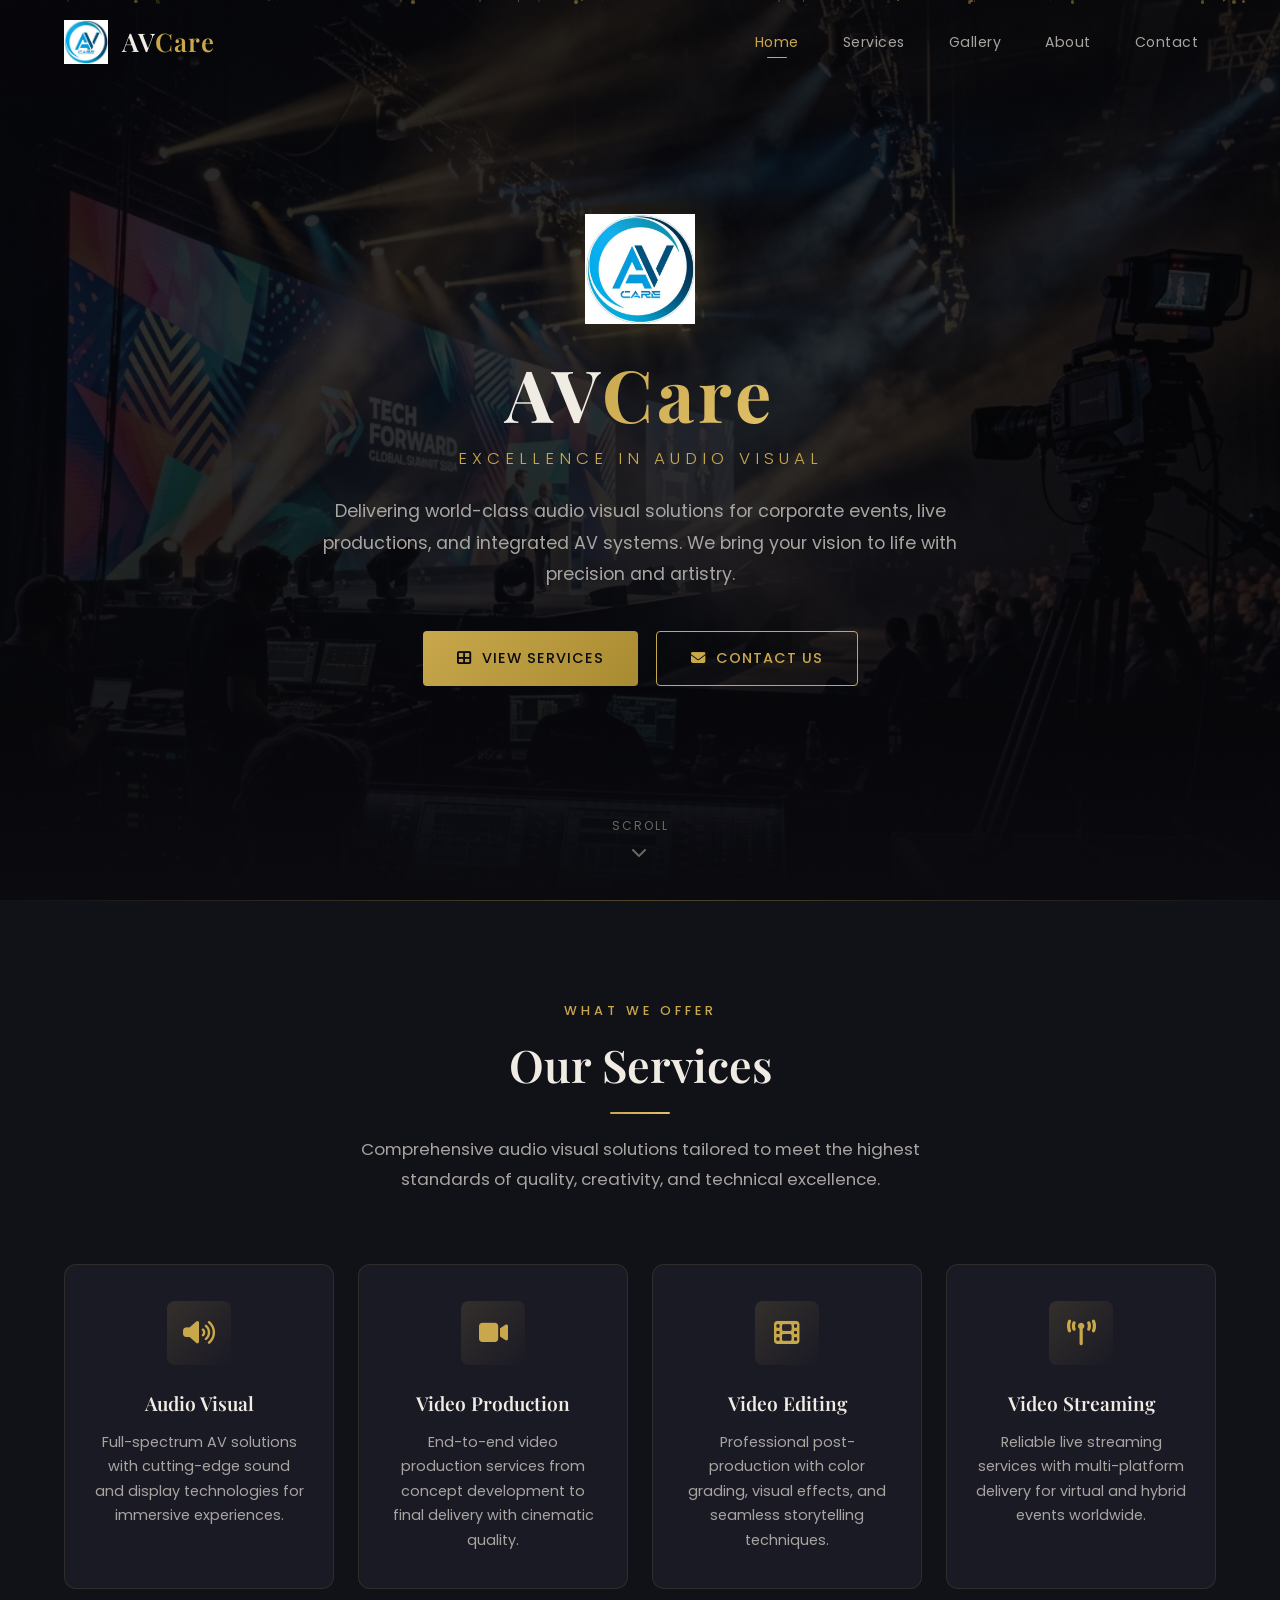
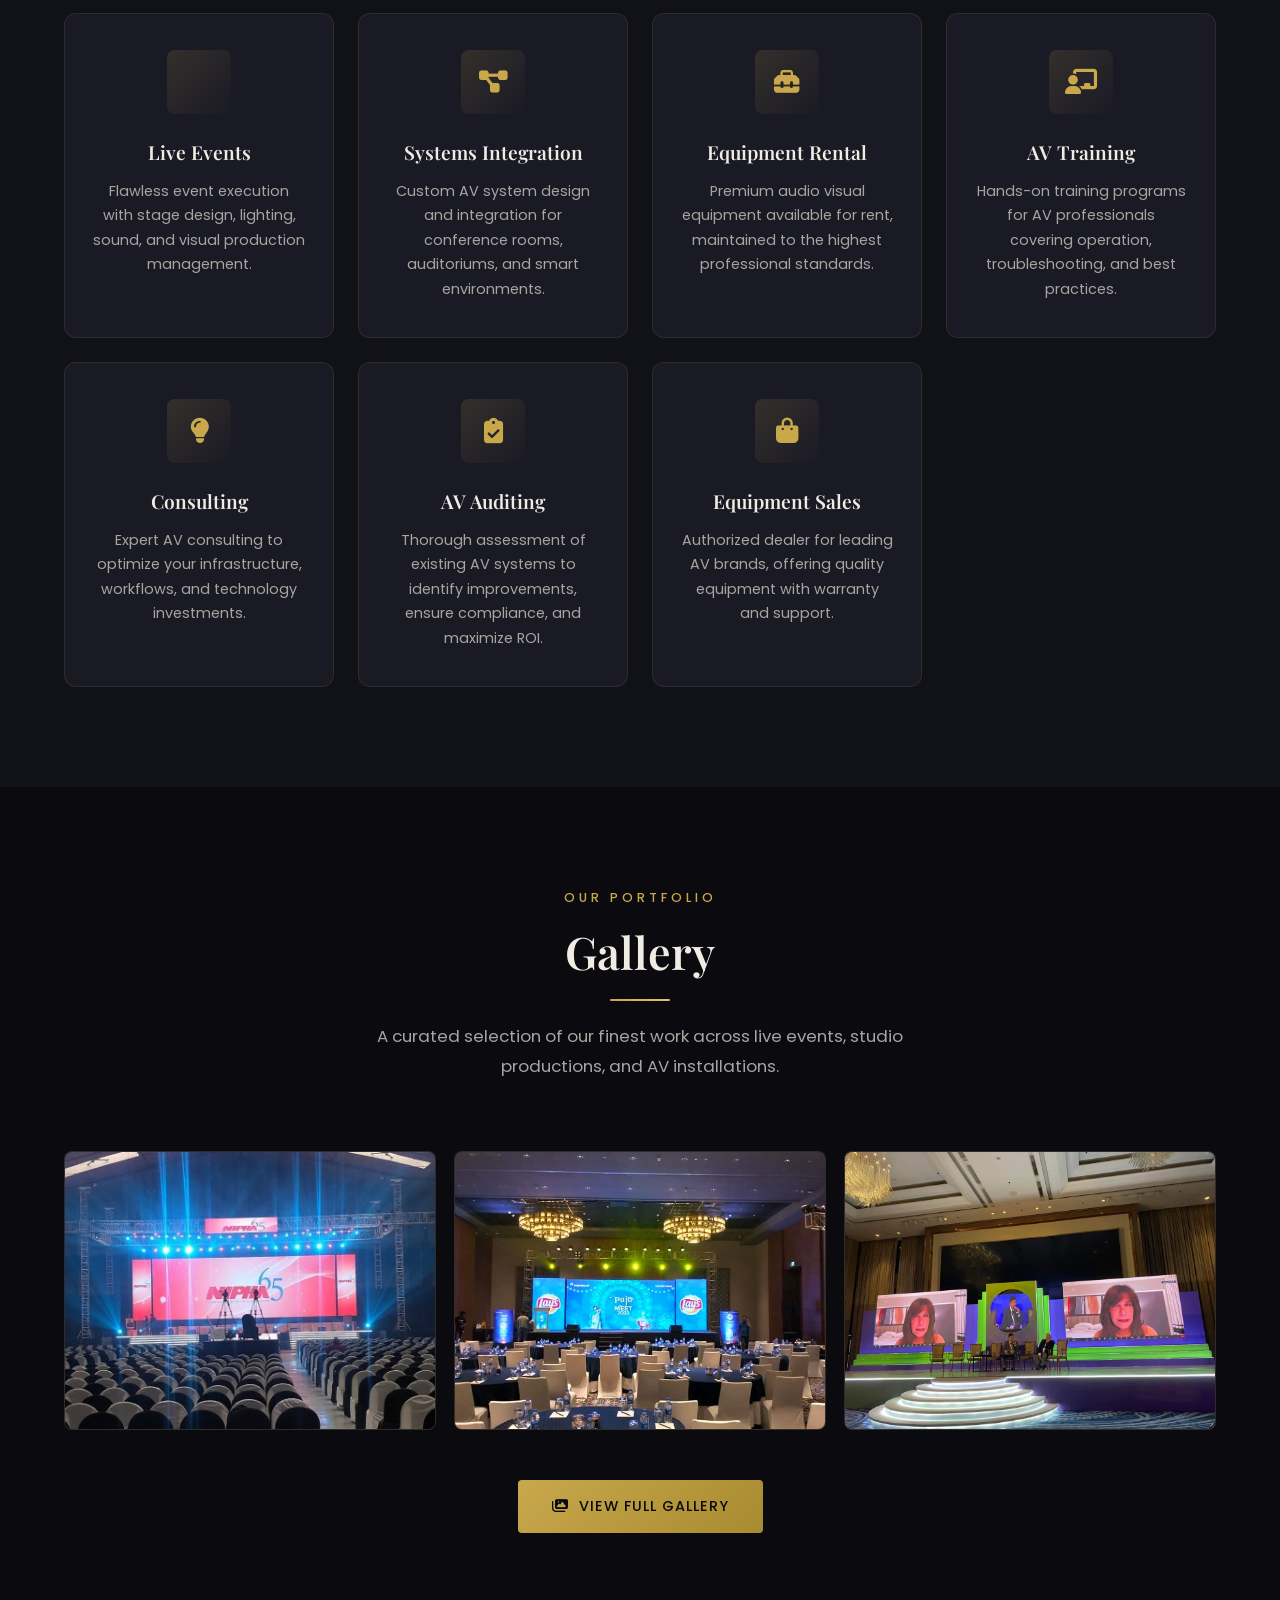
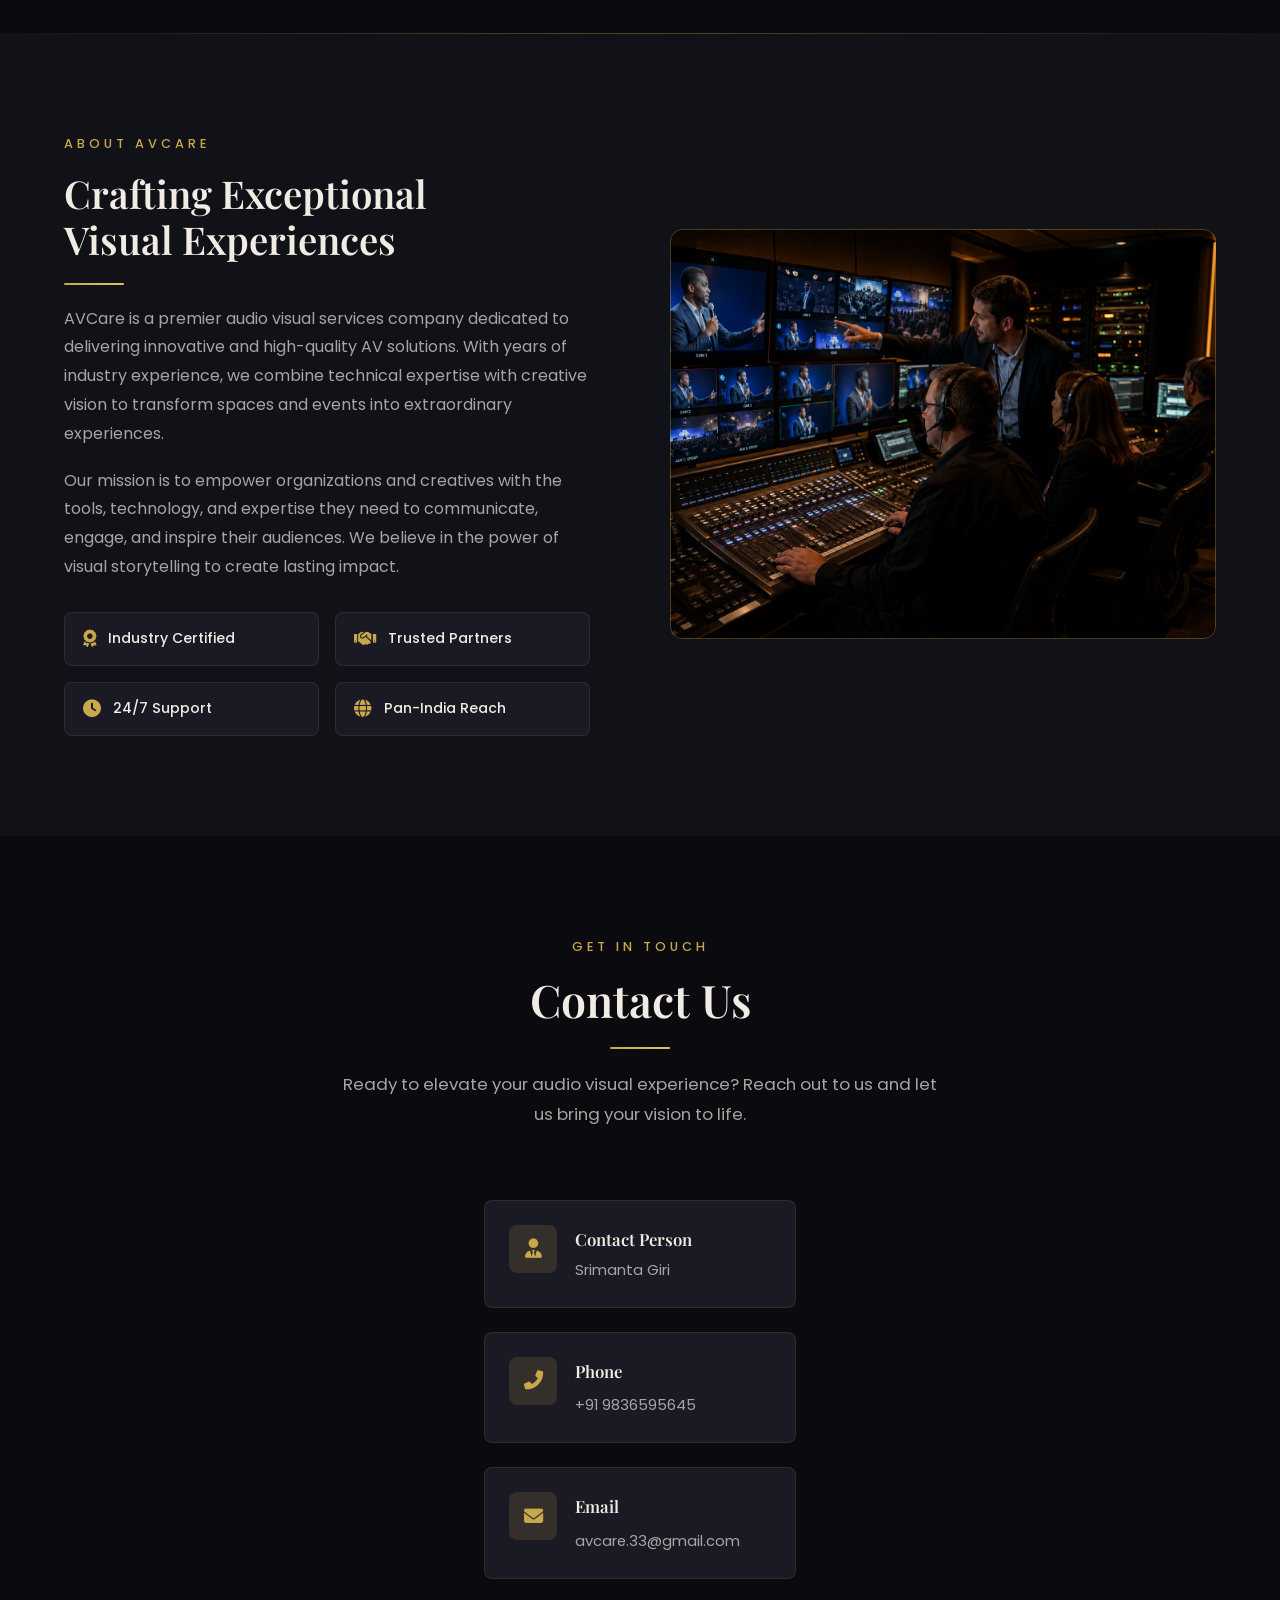
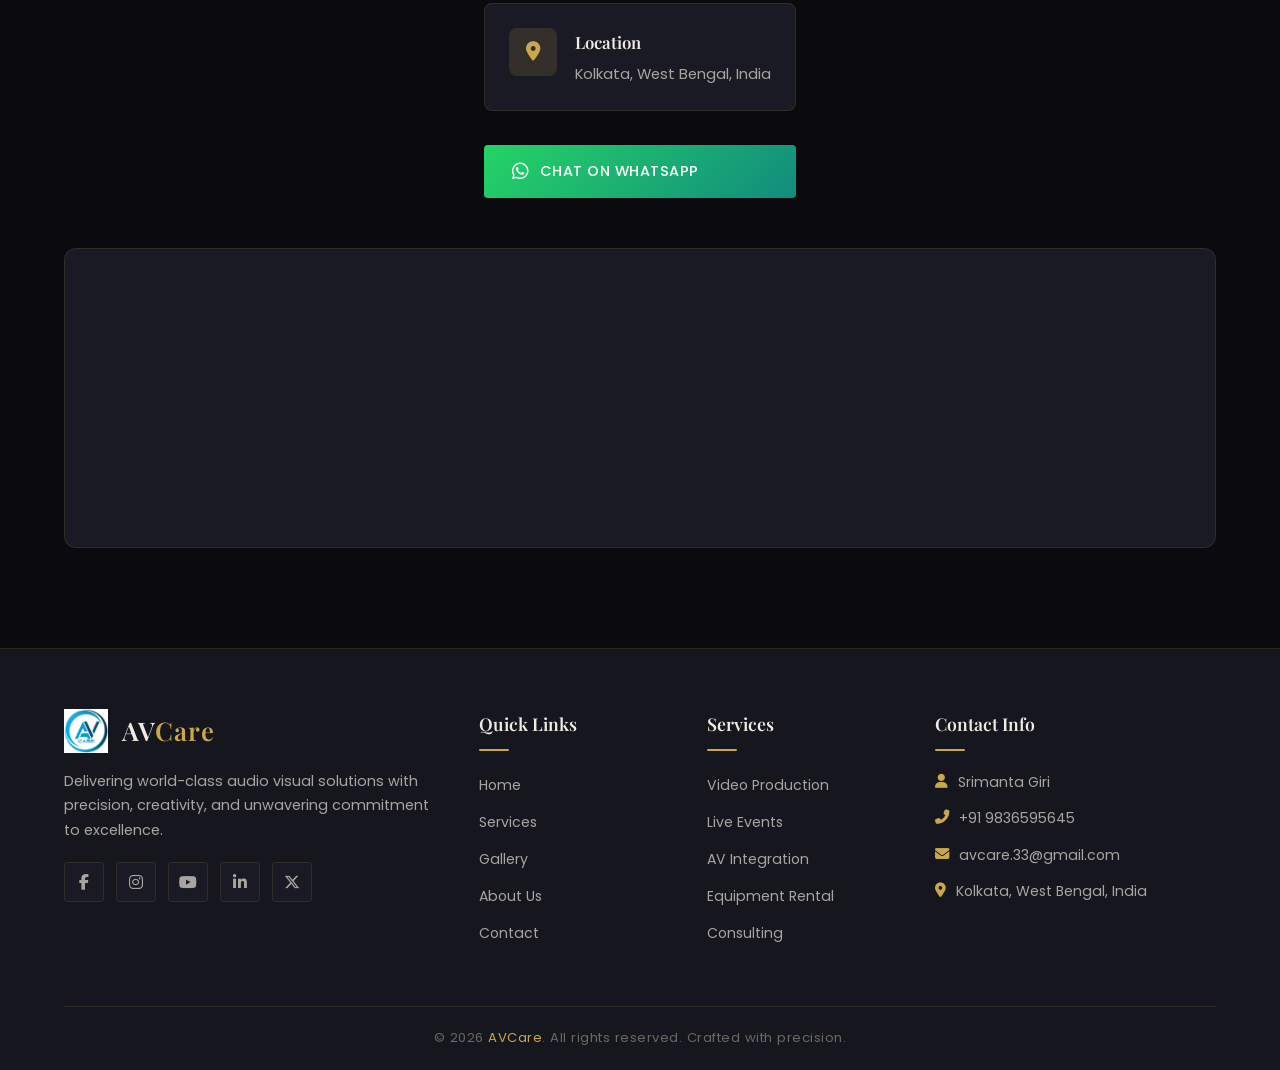
==== commit 0729349b: "email modified" ====
--- a/index.html
+++ b/index.html
@@ -368,7 +368,7 @@
             </div>
             <div class="contact-card-content">
               <h4>Email</h4>
-              <a href="mailto:info@avcare.in">info@avcare.in</a>
+              <a href="mailto:avcare.33@gmail.com">avcare.33@gmail.com</a>
             </div>
           </div>
 
@@ -466,7 +466,7 @@
           </div>
           <div class="footer-contact-item">
             <i class="fas fa-envelope"></i>
-            <span>info@avcare.in</span>
+            <span>avcare.33@gmail.com</span>
           </div>
           <div class="footer-contact-item">
             <i class="fas fa-map-marker-alt"></i>
